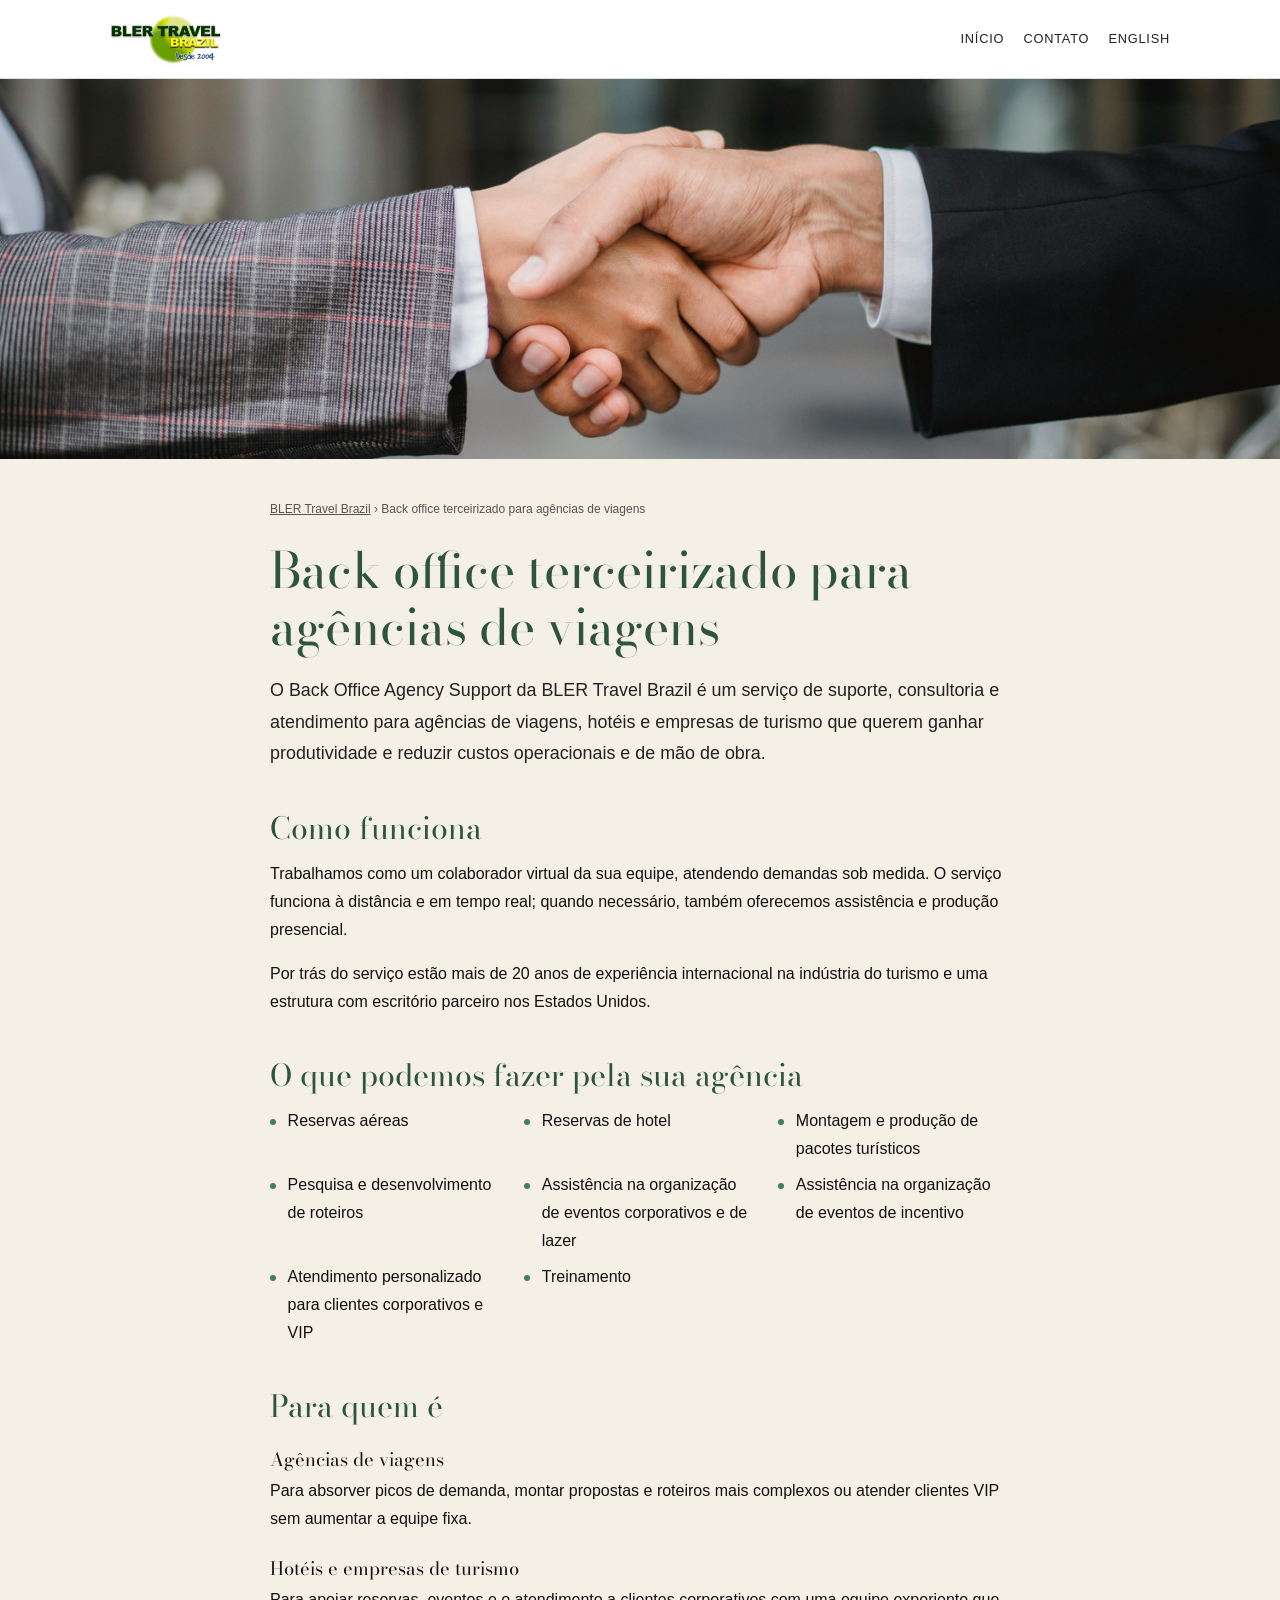
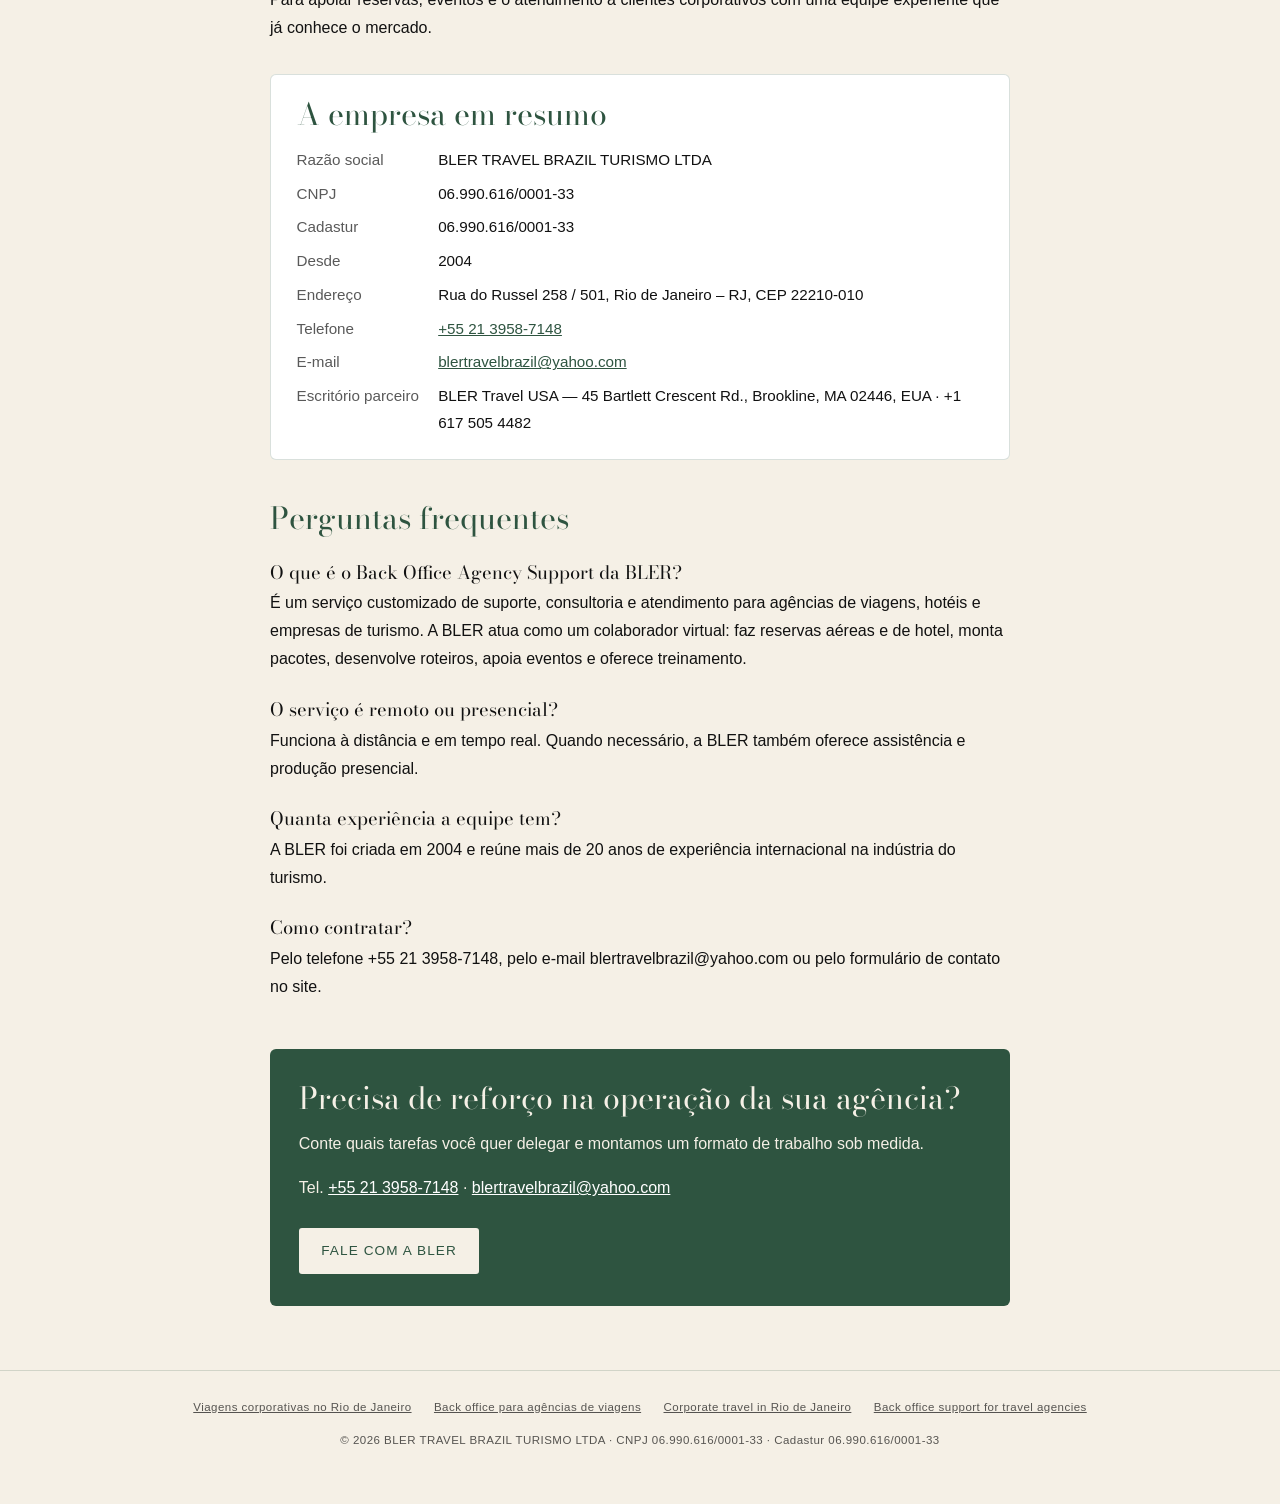
==== back-office-agencias-de-viagens.html @ 15febd67 "Add CNPJ/Cadastur, SEO + AI visibility files, and guide pages" ====
<!DOCTYPE html>
<html lang="pt-BR">
<head>
  <meta charset="UTF-8" />
  <meta name="viewport" content="width=device-width, initial-scale=1.0" />
  <title>Back office para agências de viagens | BLER Travel Brazil</title>
  <meta name="description" content="Back office terceirizado para agências de viagens, hotéis e empresas de turismo: reservas aéreas e de hotel, montagem de pacotes, roteiros e eventos. Desde 2004, no Rio de Janeiro." />
  <link rel="canonical" href="https://blertravelbrazil.com.br/back-office-agencias-de-viagens" />
  <link rel="alternate" hreflang="pt-BR" href="https://blertravelbrazil.com.br/back-office-agencias-de-viagens" />
  <link rel="alternate" hreflang="en" href="https://blertravelbrazil.com.br/en/travel-agency-back-office-support" />
  <link rel="alternate" hreflang="x-default" href="https://blertravelbrazil.com.br/back-office-agencias-de-viagens" />
  <meta property="og:type" content="article" />
  <meta property="og:url" content="https://blertravelbrazil.com.br/back-office-agencias-de-viagens" />
  <meta property="og:site_name" content="BLER Travel Brazil" />
  <meta property="og:title" content="Back office para agências de viagens | BLER Travel Brazil" />
  <meta property="og:description" content="Back office terceirizado para agências de viagens, hotéis e empresas de turismo: reservas aéreas e de hotel, montagem de pacotes, roteiros e eventos. Desde 2004, no Rio de Janeiro." />
  <meta property="og:image" content="https://blertravelbrazil.com.br/bo-handshake.jpg" />
  <link rel="icon" href="/logo.png" />
  <link rel="preconnect" href="https://fonts.googleapis.com" />
  <link rel="preconnect" href="https://fonts.gstatic.com" crossorigin />
  <link href="https://fonts.googleapis.com/css2?family=Bodoni+Moda:wght@400&display=swap" rel="stylesheet" />
  <link rel="stylesheet" href="/pages.css?v=1" />
  <script type="application/ld+json">
{
  "@context": "https://schema.org",
  "@graph": [
    {
      "@type": "Service",
      "@id": "https://blertravelbrazil.com.br/back-office-agencias-de-viagens#service",
      "name": "Back office para agências de viagens",
      "description": "Back office terceirizado para agências de viagens, hotéis e empresas de turismo: reservas aéreas e de hotel, montagem de pacotes, roteiros e eventos. Desde 2004, no Rio de Janeiro.",
      "url": "https://blertravelbrazil.com.br/back-office-agencias-de-viagens",
      "provider": {
        "@id": "https://blertravelbrazil.com.br/#organization"
      },
      "areaServed": "Worldwide",
      "inLanguage": "pt-BR"
    },
    {
      "@type": "TravelAgency",
      "@id": "https://blertravelbrazil.com.br/#organization",
      "name": "BLER Travel Brazil",
      "legalName": "BLER TRAVEL BRAZIL TURISMO LTDA",
      "taxID": "06.990.616/0001-33",
      "foundingDate": "2004",
      "url": "https://blertravelbrazil.com.br/",
      "telephone": "+55-21-3958-7148",
      "address": {
        "@type": "PostalAddress",
        "streetAddress": "Rua do Russel 258 / 501",
        "addressLocality": "Rio de Janeiro",
        "addressRegion": "RJ",
        "postalCode": "22210-010",
        "addressCountry": "BR"
      }
    },
    {
      "@type": "FAQPage",
      "@id": "https://blertravelbrazil.com.br/back-office-agencias-de-viagens#faq",
      "mainEntity": [
        {
          "@type": "Question",
          "name": "O que é o Back Office Agency Support da BLER?",
          "acceptedAnswer": {
            "@type": "Answer",
            "text": "É um serviço customizado de suporte, consultoria e atendimento para agências de viagens, hotéis e empresas de turismo. A BLER atua como um colaborador virtual: faz reservas aéreas e de hotel, monta pacotes, desenvolve roteiros, apoia eventos e oferece treinamento."
          }
        },
        {
          "@type": "Question",
          "name": "O serviço é remoto ou presencial?",
          "acceptedAnswer": {
            "@type": "Answer",
            "text": "Funciona à distância e em tempo real. Quando necessário, a BLER também oferece assistência e produção presencial."
          }
        },
        {
          "@type": "Question",
          "name": "Quanta experiência a equipe tem?",
          "acceptedAnswer": {
            "@type": "Answer",
            "text": "A BLER foi criada em 2004 e reúne mais de 20 anos de experiência internacional na indústria do turismo."
          }
        },
        {
          "@type": "Question",
          "name": "Como contratar?",
          "acceptedAnswer": {
            "@type": "Answer",
            "text": "Pelo telefone +55 21 3958-7148, pelo e-mail blertravelbrazil@yahoo.com ou pelo formulário de contato no site."
          }
        }
      ]
    },
    {
      "@type": "BreadcrumbList",
      "itemListElement": [
        {
          "@type": "ListItem",
          "position": 1,
          "name": "Início",
          "item": "https://blertravelbrazil.com.br/"
        },
        {
          "@type": "ListItem",
          "position": 2,
          "name": "Back office terceirizado para agências de viagens",
          "item": "https://blertravelbrazil.com.br/back-office-agencias-de-viagens"
        }
      ]
    }
  ]
}
  </script>
</head>
<body>
  <header class="g-nav">
    <div class="g-nav-in">
      <a href="/" aria-label="BLER Travel Brazil"><img src="/BLER%20LOGO%20DESDE%202004%202016%20new.jpg" alt="BLER Travel Brazil — desde 2004" /></a>
      <nav class="g-nav-links">
        <a href="/">Início</a>
        <a href="/#contact">Contato</a>
        <a href="/en/travel-agency-back-office-support" hreflang="en">English</a>
      </nav>
    </div>
  </header>

  <div class="g-hero"><img src="/bo-handshake.jpg" alt="Aperto de mãos entre parceiros de negócio" /></div>

  <main>
    <p class="g-crumbs"><a href="/">BLER Travel Brazil</a> › Back office terceirizado para agências de viagens</p>
    <h1>Back office terceirizado para agências de viagens</h1>
    <p class="g-lede">O Back Office Agency Support da BLER Travel Brazil é um serviço de suporte, consultoria e atendimento para agências de viagens, hotéis e empresas de turismo que querem ganhar produtividade e reduzir custos operacionais e de mão de obra.</p>

<h2>Como funciona</h2>
<p>Trabalhamos como um colaborador virtual da sua equipe, atendendo demandas sob medida. O serviço funciona à distância e em tempo real; quando necessário, também oferecemos assistência e produção presencial.</p>
<p>Por trás do serviço estão mais de 20 anos de experiência internacional na indústria do turismo e uma estrutura com escritório parceiro nos Estados Unidos.</p>

<h2>O que podemos fazer pela sua agência</h2>
<ul class="g-list">
<li>Reservas aéreas</li>
<li>Reservas de hotel</li>
<li>Montagem e produção de pacotes turísticos</li>
<li>Pesquisa e desenvolvimento de roteiros</li>
<li>Assistência na organização de eventos corporativos e de lazer</li>
<li>Assistência na organização de eventos de incentivo</li>
<li>Atendimento personalizado para clientes corporativos e VIP</li>
<li>Treinamento</li>
</ul>

<h2>Para quem é</h2>
<h3>Agências de viagens</h3>
<p>Para absorver picos de demanda, montar propostas e roteiros mais complexos ou atender clientes VIP sem aumentar a equipe fixa.</p>
<h3>Hotéis e empresas de turismo</h3>
<p>Para apoiar reservas, eventos e o atendimento a clientes corporativos com uma equipe experiente que já conhece o mercado.</p>

    <section class="g-facts" aria-label="A empresa em resumo">
      <h2 style="margin-top:0">A empresa em resumo</h2>
      <dl>
      <dt>Razão social</dt><dd>BLER TRAVEL BRAZIL TURISMO LTDA</dd>
      <dt>CNPJ</dt><dd>06.990.616/0001-33</dd>
      <dt>Cadastur</dt><dd>06.990.616/0001-33</dd>
      <dt>Desde</dt><dd>2004</dd>
      <dt>Endereço</dt><dd>Rua do Russel 258 / 501, Rio de Janeiro – RJ, CEP 22210-010</dd>
      <dt>Telefone</dt><dd><a href="tel:+552139587148">+55 21 3958-7148</a></dd>
      <dt>E-mail</dt><dd><a href="mailto:blertravelbrazil@yahoo.com">blertravelbrazil@yahoo.com</a></dd>
      <dt>Escritório parceiro</dt><dd>BLER Travel USA — 45 Bartlett Crescent Rd., Brookline, MA 02446, EUA · +1 617 505 4482</dd>
      </dl>
    </section>

    <h2>Perguntas frequentes</h2>
<h3>O que é o Back Office Agency Support da BLER?</h3>
<p>É um serviço customizado de suporte, consultoria e atendimento para agências de viagens, hotéis e empresas de turismo. A BLER atua como um colaborador virtual: faz reservas aéreas e de hotel, monta pacotes, desenvolve roteiros, apoia eventos e oferece treinamento.</p>
<h3>O serviço é remoto ou presencial?</h3>
<p>Funciona à distância e em tempo real. Quando necessário, a BLER também oferece assistência e produção presencial.</p>
<h3>Quanta experiência a equipe tem?</h3>
<p>A BLER foi criada em 2004 e reúne mais de 20 anos de experiência internacional na indústria do turismo.</p>
<h3>Como contratar?</h3>
<p>Pelo telefone +55 21 3958-7148, pelo e-mail blertravelbrazil@yahoo.com ou pelo formulário de contato no site.</p>

    <section class="g-cta">
      <h2>Precisa de reforço na operação da sua agência?</h2>
      <p>Conte quais tarefas você quer delegar e montamos um formato de trabalho sob medida.</p>
      <p>Tel. <a href="tel:+552139587148">+55 21 3958-7148</a> · <a href="mailto:blertravelbrazil@yahoo.com">blertravelbrazil@yahoo.com</a></p>
      <a class="g-btn" href="/#contact">Fale com a BLER</a>
    </section>
  </main>

  <footer>
    <nav aria-label="Guias">
      <a href="/viagens-corporativas-rio-de-janeiro">Viagens corporativas no Rio de Janeiro</a>
      <a href="/back-office-agencias-de-viagens">Back office para agências de viagens</a>
      <a href="/en/corporate-travel-rio-de-janeiro">Corporate travel in Rio de Janeiro</a>
      <a href="/en/travel-agency-back-office-support">Back office support for travel agencies</a>
    </nav>
    <p>© 2026 BLER TRAVEL BRAZIL TURISMO LTDA · CNPJ 06.990.616/0001-33 · Cadastur 06.990.616/0001-33</p>
  </footer>
</body>
</html>
---- pages.css ----
/* Shared styles for BLER content pages (guides) */
:root {
  --cream: #F5F0E6; --cream-dim: #EBE4D6;
  --green-deep: #2E5440; --green-mid: #4A7A5C; --green-pale: #D8EAD8;
  --green-line: rgba(46,84,64,.18);
  --ink: #111111; --ink-mid: #222222; --ink-muted: rgba(0,0,0,.65);
}
*,*::before,*::after { box-sizing: border-box; margin: 0; padding: 0; }
html { -webkit-font-smoothing: antialiased; }
body {
  font-family: 'Avenir Next', 'Avenir', 'Century Gothic', 'Trebuchet MS', sans-serif;
  background: var(--cream); color: var(--ink); line-height: 1.75;
}
img { display: block; max-width: 100%; }
a { color: var(--green-deep); }
h1, h2, h3 { font-family: 'Bodoni Moda', serif; font-weight: 400; line-height: 1.15; }

.g-nav { background: #fff; border-bottom: 1px solid var(--green-line); }
.g-nav-in {
  max-width: 1100px; margin: 0 auto; padding: .8rem 1.25rem;
  display: flex; align-items: center; justify-content: space-between; gap: 1rem;
}
.g-nav img { height: 52px; width: auto; }
.g-nav-links { display: flex; gap: 1.2rem; font-size: .8rem; letter-spacing: .06em; text-transform: uppercase; }
.g-nav-links a { text-decoration: none; color: var(--ink-mid); }
.g-nav-links a:hover { color: var(--green-deep); }

.g-hero { position: relative; max-height: 380px; overflow: hidden; }
.g-hero img { width: 100%; height: 380px; object-fit: cover; }

main { max-width: 780px; margin: 0 auto; padding: 2.5rem 1.25rem 4rem; }
.g-crumbs { font-size: .75rem; color: var(--ink-muted); margin-bottom: 1.4rem; }
.g-crumbs a { color: var(--ink-muted); }
h1 { font-size: clamp(2rem, 5vw, 3.1rem); color: var(--green-deep); margin-bottom: 1.2rem; }
.g-lede { font-size: 1.12rem; color: var(--ink-mid); margin-bottom: 2rem; }
h2 { font-size: clamp(1.45rem, 3.4vw, 1.9rem); color: var(--green-deep); margin: 2.6rem 0 .9rem; }
h3 { font-size: 1.15rem; margin: 1.6rem 0 .4rem; color: var(--ink); }
p { margin-bottom: 1rem; }
ul.g-list { list-style: none; display: grid; grid-template-columns: repeat(auto-fill, minmax(230px, 1fr)); gap: .5rem 1.4rem; margin: .4rem 0 1.2rem; }
ul.g-list li { padding-left: 1.1rem; position: relative; }
ul.g-list li::before { content: ""; position: absolute; left: 0; top: .72em; width: 6px; height: 6px; border-radius: 50%; background: var(--green-mid); }

.g-facts { background: #fff; border: 1px solid var(--green-line); border-radius: 6px; padding: 1.4rem 1.6rem; margin: 2rem 0; }
.g-facts dl { display: grid; grid-template-columns: max-content 1fr; gap: .45rem 1.2rem; font-size: .95rem; }
.g-facts dt { color: var(--ink-muted); }
.g-facts dd { margin: 0; }

.g-cta { background: var(--green-deep); color: #F5F0E6; border-radius: 6px; padding: 2rem 1.8rem; margin-top: 3rem; }
.g-cta h2 { color: #F5F0E6; margin-top: 0; }
.g-cta a { color: #fff; }
.g-btn { display: inline-block; margin-top: .6rem; padding: .7rem 1.4rem; background: #F5F0E6; color: var(--green-deep) !important; text-decoration: none; border-radius: 3px; font-size: .85rem; letter-spacing: .08em; text-transform: uppercase; }

footer { border-top: 1px solid var(--green-line); padding: 1.6rem 1.25rem 2.4rem; text-align: center; font-size: .72rem; color: var(--ink-muted); letter-spacing: .04em; }
footer nav { display: flex; flex-wrap: wrap; justify-content: center; gap: .4rem 1.4rem; margin-bottom: .8rem; }
footer a { color: var(--ink-muted); }

@media (max-width: 600px) {
  .g-nav img { height: 40px; }
  .g-nav-links { gap: .8rem; font-size: .7rem; }
  .g-hero img { height: 220px; }
  .g-facts dl { grid-template-columns: 1fr; gap: .1rem; }
  .g-facts dd { margin-bottom: .5rem; }
}
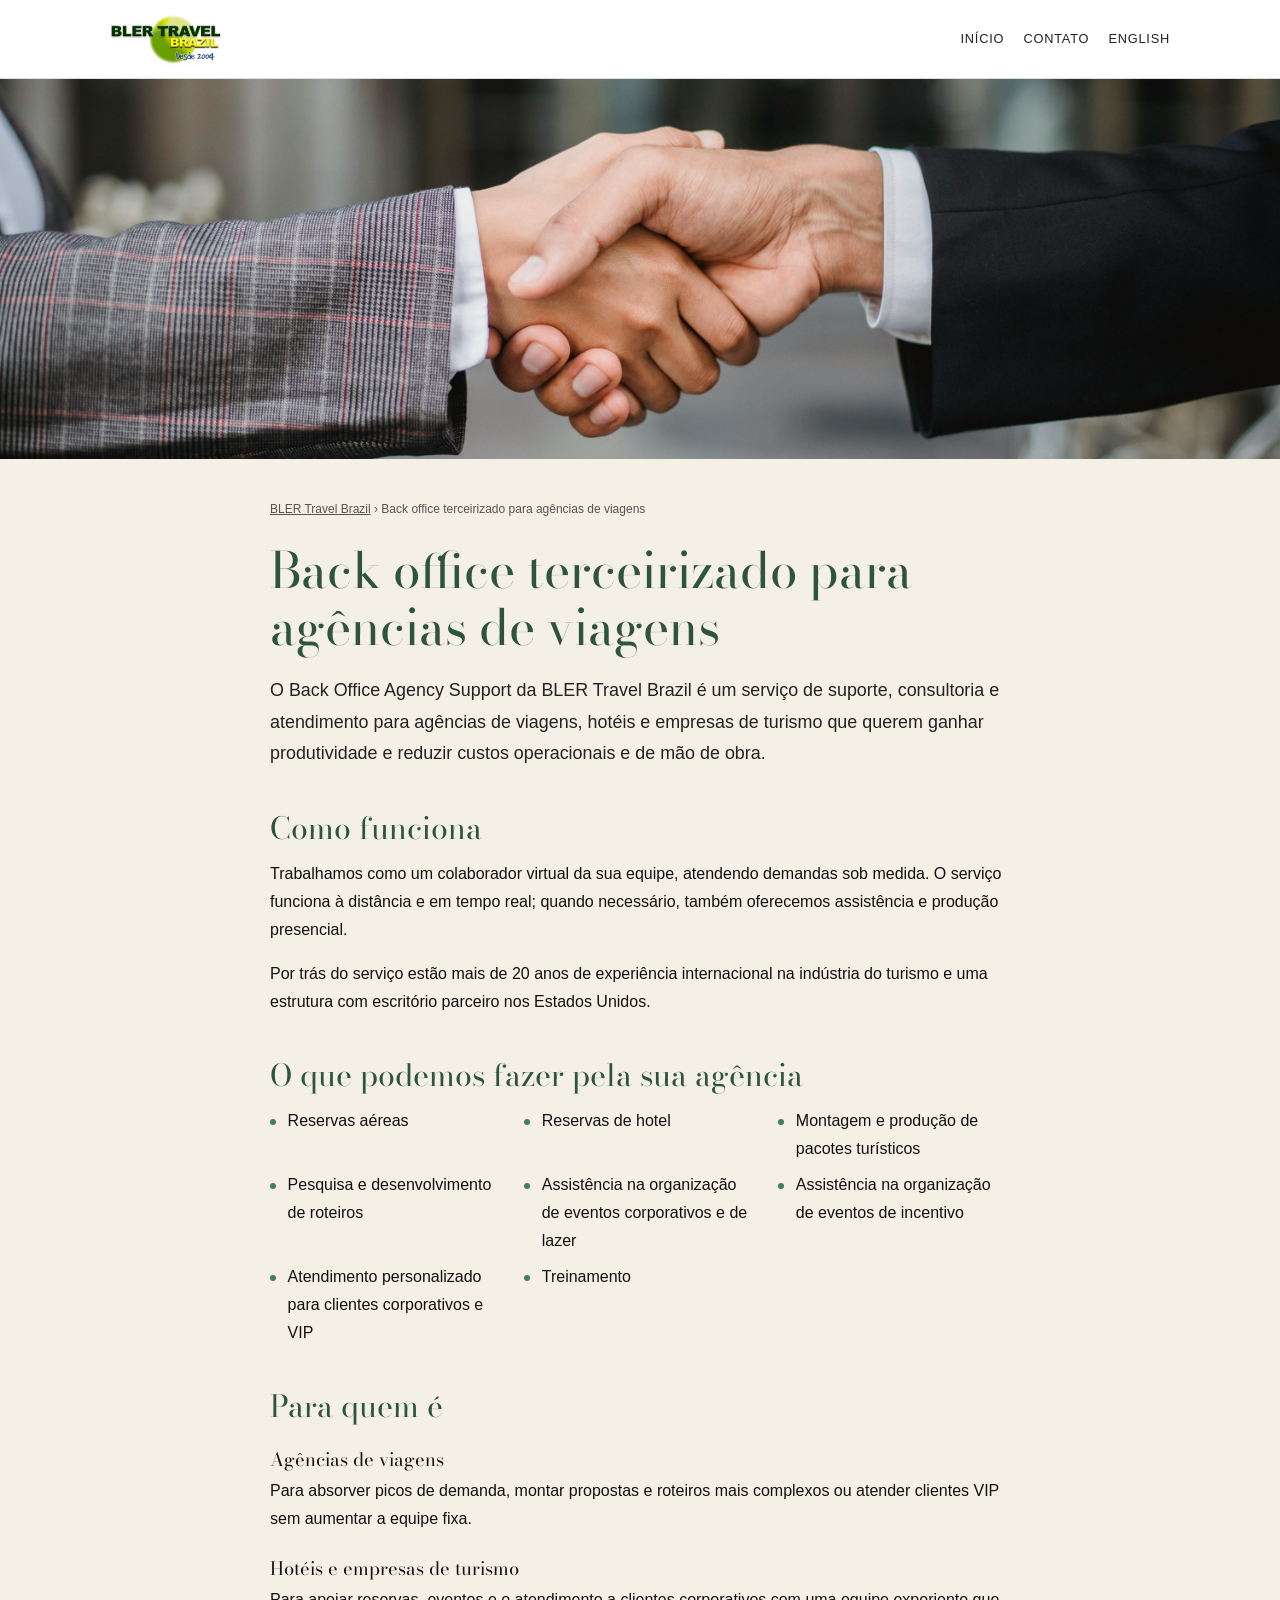
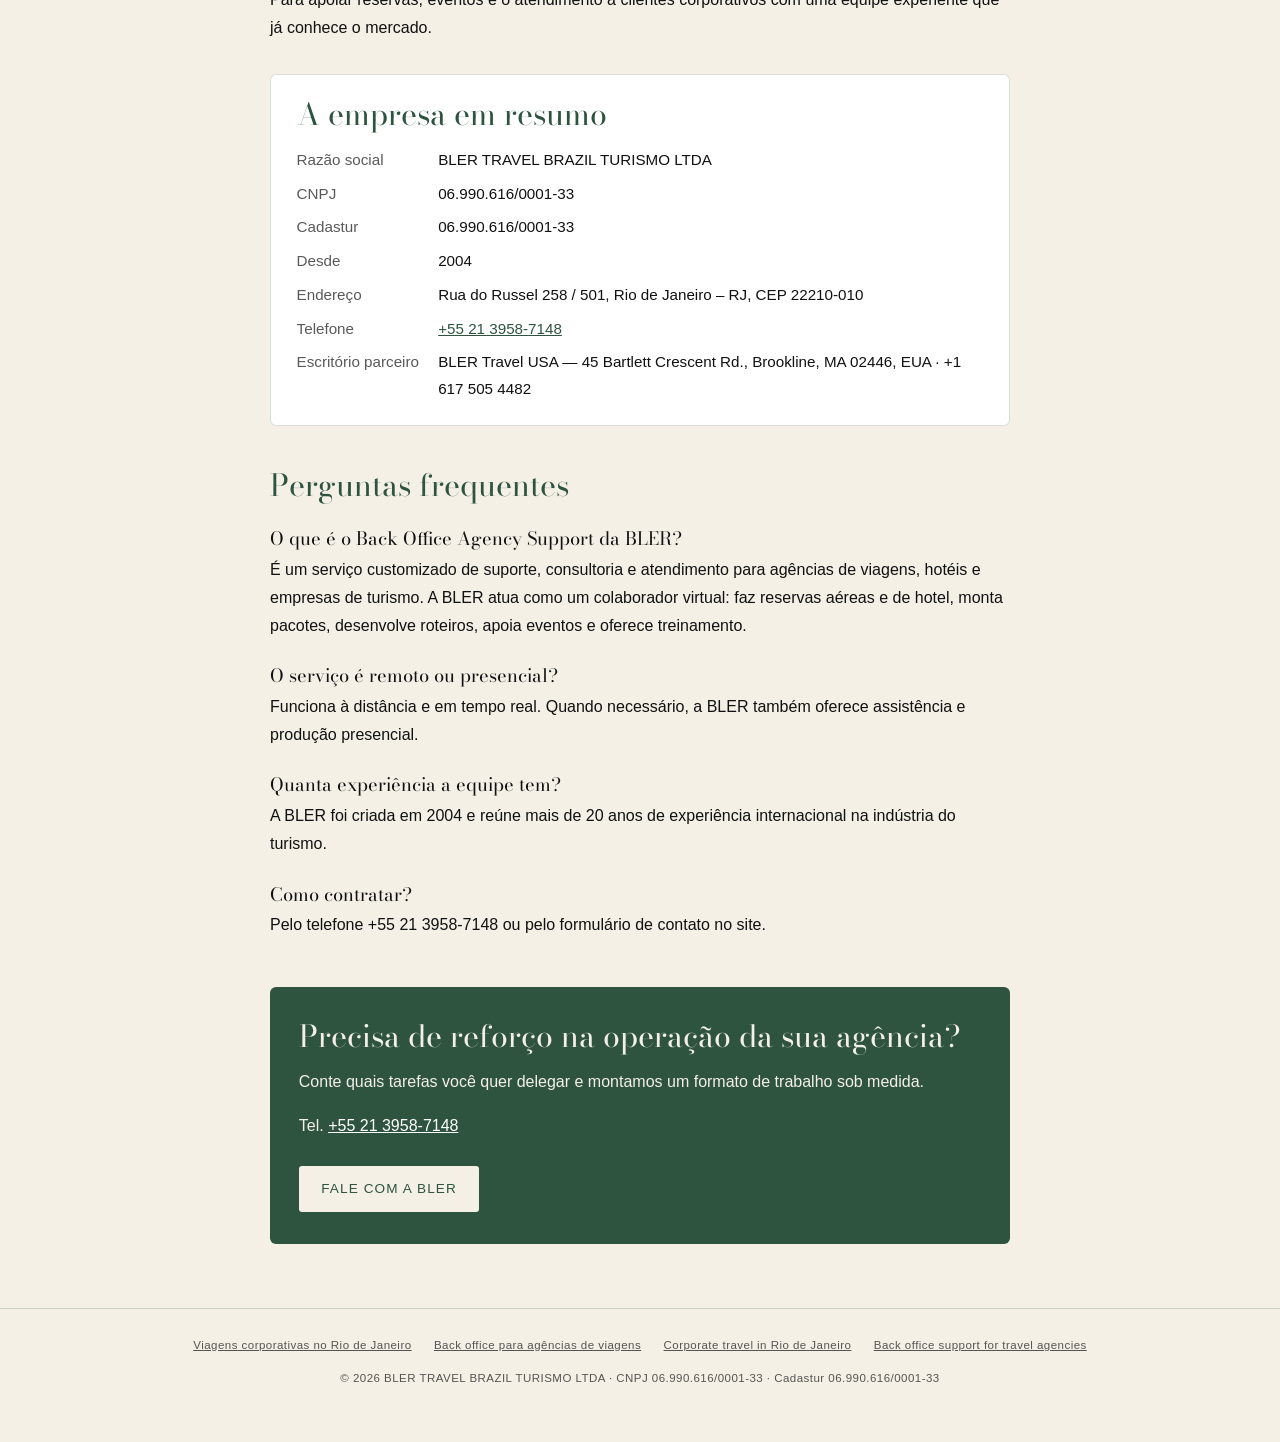
==== commit 1b8310a6: "Remove email addresses from site" ====
--- a/back-office-agencias-de-viagens.html
+++ b/back-office-agencias-de-viagens.html
@@ -87,7 +87,7 @@
           "name": "Como contratar?",
           "acceptedAnswer": {
             "@type": "Answer",
-            "text": "Pelo telefone +55 21 3958-7148, pelo e-mail blertravelbrazil@yahoo.com ou pelo formulário de contato no site."
+            "text": "Pelo telefone +55 21 3958-7148 ou pelo formulário de contato no site."
           }
         }
       ]
@@ -163,7 +163,6 @@
       <dt>Desde</dt><dd>2004</dd>
       <dt>Endereço</dt><dd>Rua do Russel 258 / 501, Rio de Janeiro – RJ, CEP 22210-010</dd>
       <dt>Telefone</dt><dd><a href="tel:+552139587148">+55 21 3958-7148</a></dd>
-      <dt>E-mail</dt><dd><a href="mailto:blertravelbrazil@yahoo.com">blertravelbrazil@yahoo.com</a></dd>
       <dt>Escritório parceiro</dt><dd>BLER Travel USA — 45 Bartlett Crescent Rd., Brookline, MA 02446, EUA · +1 617 505 4482</dd>
       </dl>
     </section>
@@ -176,12 +175,12 @@
 <h3>Quanta experiência a equipe tem?</h3>
 <p>A BLER foi criada em 2004 e reúne mais de 20 anos de experiência internacional na indústria do turismo.</p>
 <h3>Como contratar?</h3>
-<p>Pelo telefone +55 21 3958-7148, pelo e-mail blertravelbrazil@yahoo.com ou pelo formulário de contato no site.</p>
+<p>Pelo telefone +55 21 3958-7148 ou pelo formulário de contato no site.</p>
 
     <section class="g-cta">
       <h2>Precisa de reforço na operação da sua agência?</h2>
       <p>Conte quais tarefas você quer delegar e montamos um formato de trabalho sob medida.</p>
-      <p>Tel. <a href="tel:+552139587148">+55 21 3958-7148</a> · <a href="mailto:blertravelbrazil@yahoo.com">blertravelbrazil@yahoo.com</a></p>
+      <p>Tel. <a href="tel:+552139587148">+55 21 3958-7148</a></p>
       <a class="g-btn" href="/#contact">Fale com a BLER</a>
     </section>
   </main>
